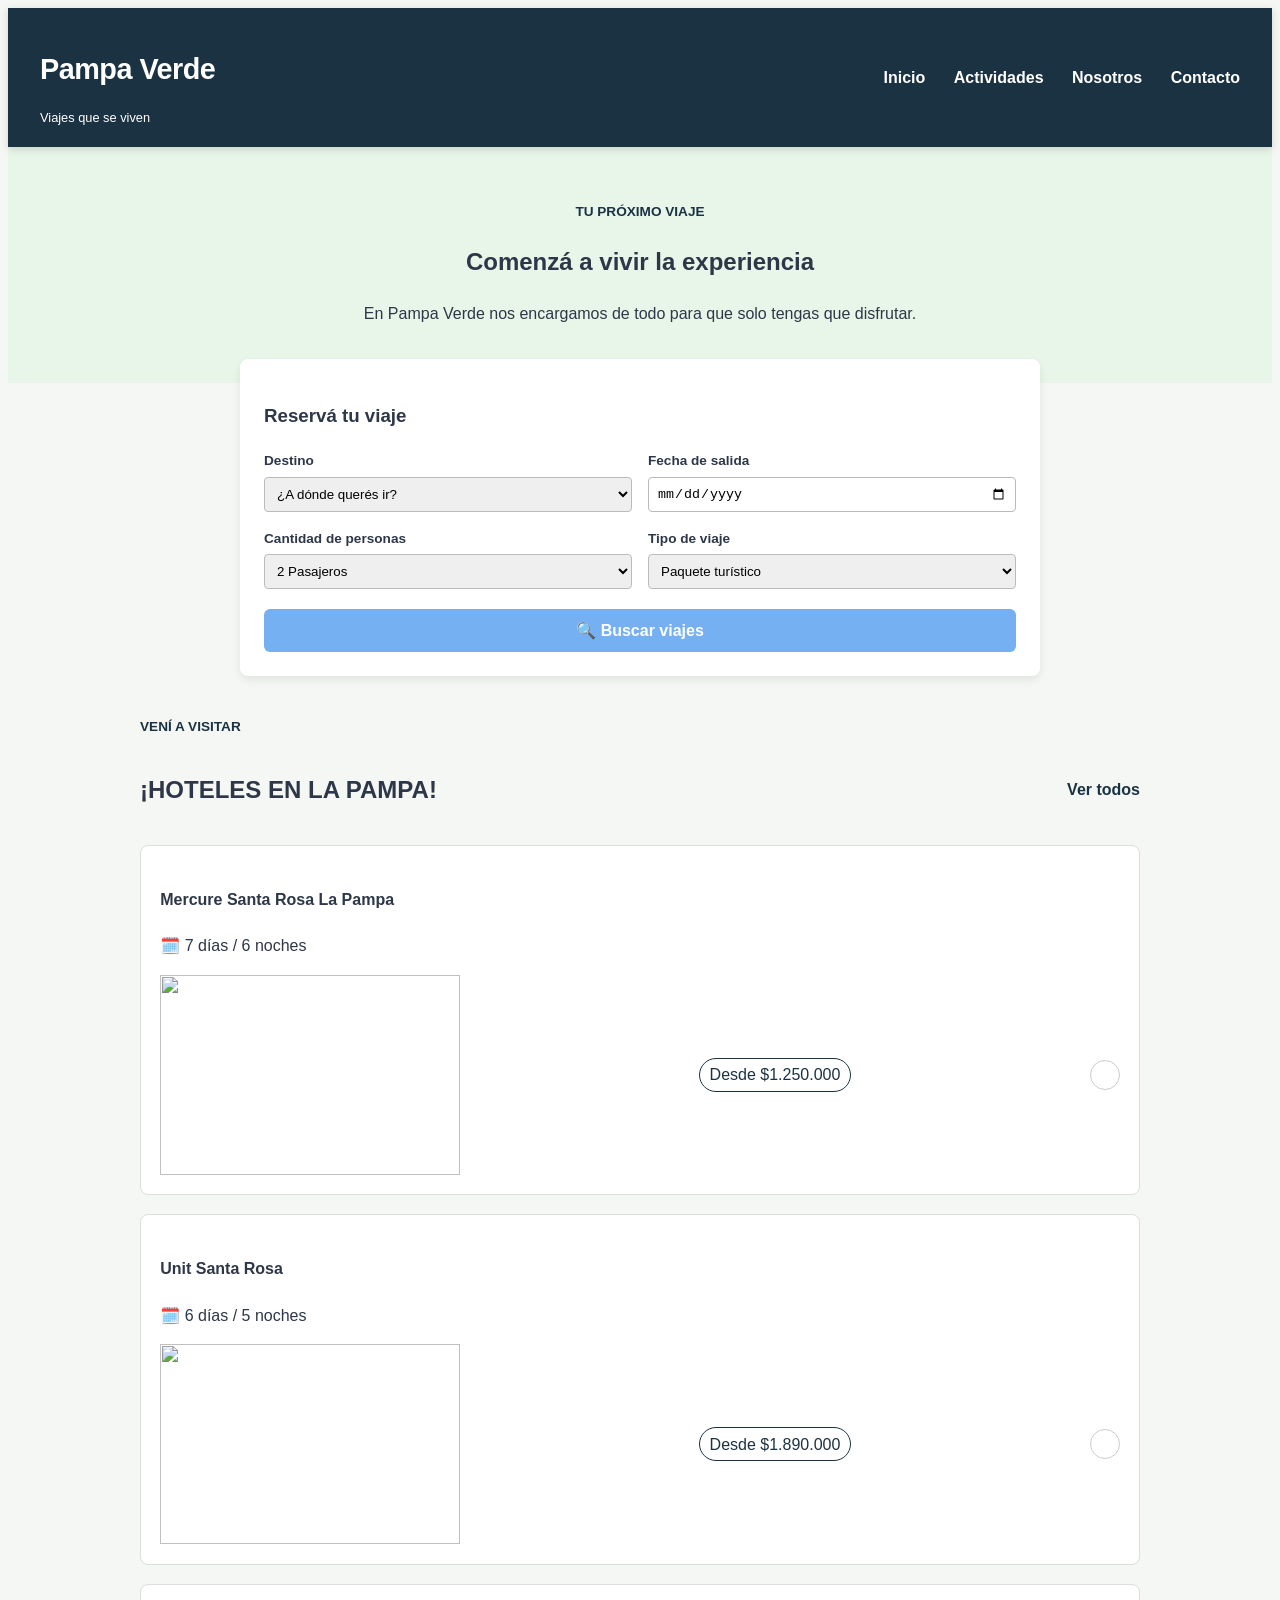
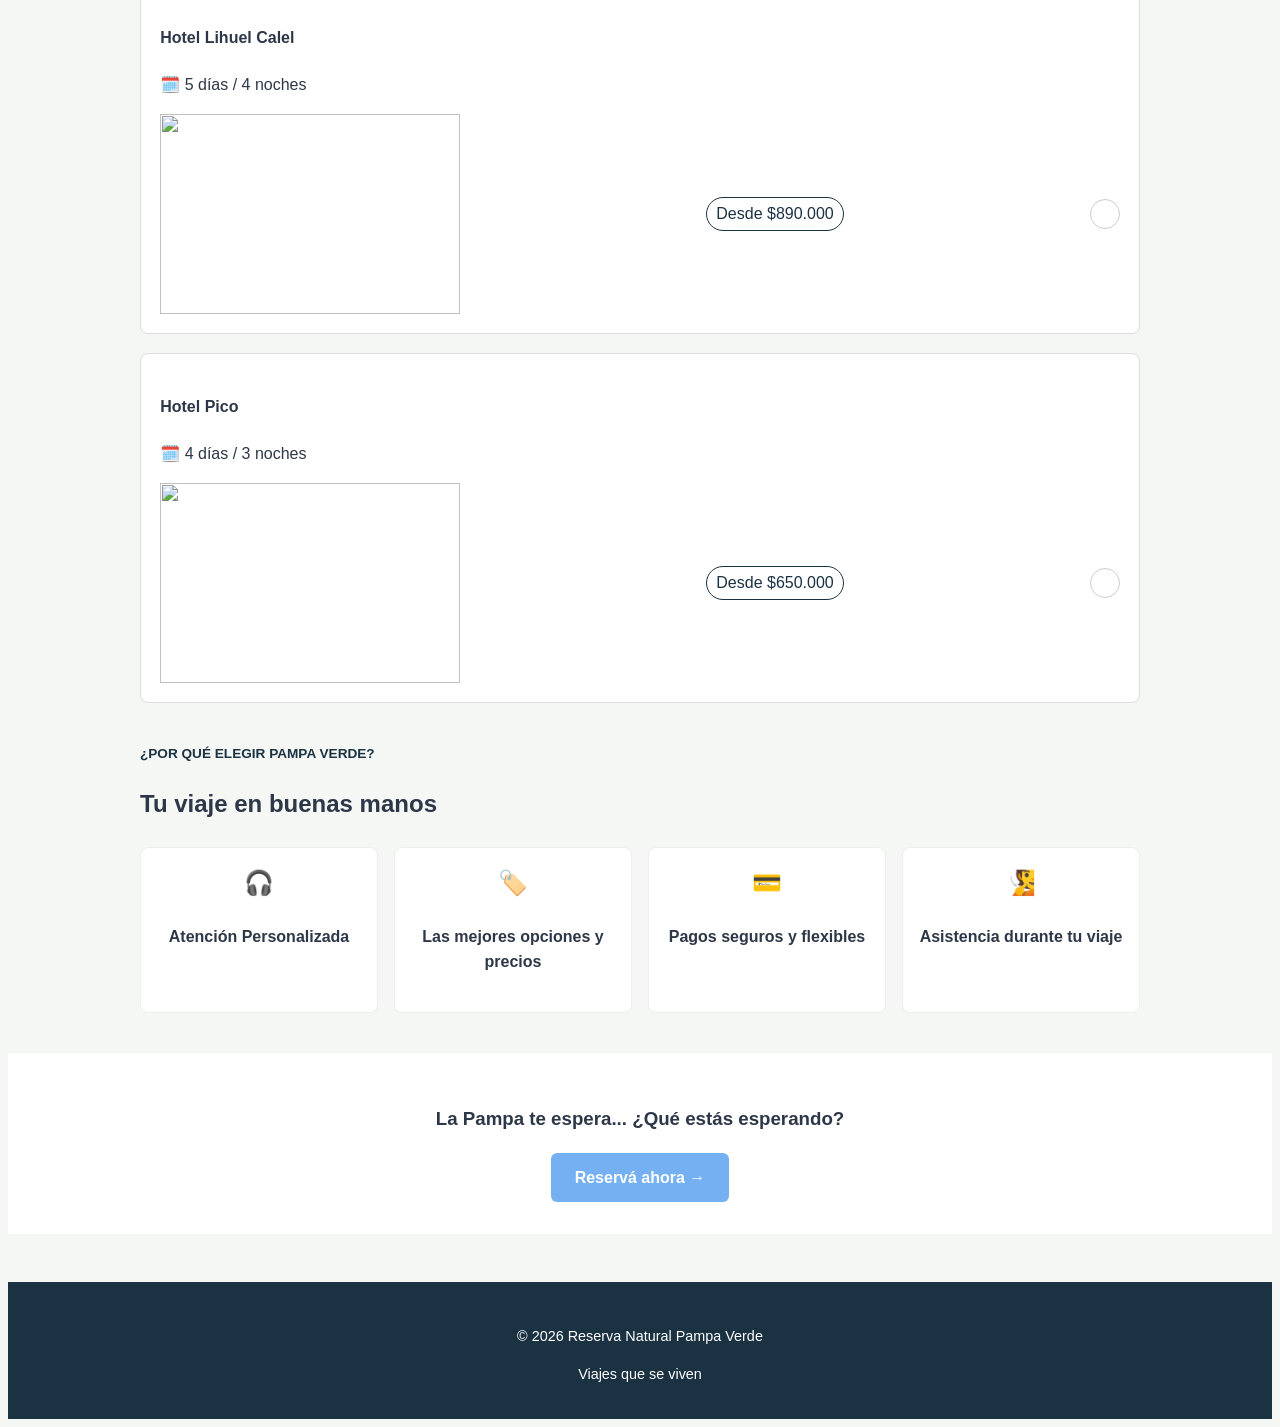
==== reserva.html @ 7fc4922d "Add files via upload" ====
<!DOCTYPE html>
<html lang="es">
<head>
  <meta charset="UTF-8">
  <meta name="viewport" content="width=device-width, initial-scale=1.0">
  <title>Pampa Verde - Reservá tu viaje</title>
  <link rel="stylesheet" href="estilos.css">
</head>
<body>
  <header id="cabecera">
    <div class="logo">
      <h1>Pampa Verde</h1>
      <small>Viajes que se viven</small>
    </div>
    <nav class="menu-navegacion">
      <a href="index.html">Inicio</a>
      <a href="index.html#actividades">Actividades</a>
      <a href="#nosotros">Nosotros</a>
      <a href="tel:+5491112345678">Contacto</a>
    </nav>
  </header>

  <section class="hero-reserva">
    <p class="subtitulo">Tu próximo viaje</p>
    <h2>Comenzá a vivir la experiencia</h2>
    <p>En Pampa Verde nos encargamos de todo para que solo tengas que disfrutar.</p>
  </section>

  
  <section class="contenedor-formulario">
    <form class="caja-reserva">
      <h3>Reservá tu viaje</h3>
      
      <div class="grilla-formulario">
        <div class="campo">
          <label>Destino</label>
          <select>
            <option>¿A dónde querés ir?</option>
            <option>Paseo por la Selva de Galería</option>
            <option>Alquiler de Kayaks</option>
            <option>Zona de Acampe</option>
            <option>Avistamiento de Fauna</option>
          </select>
        </div>

        <div class="campo">
          <label>Fecha de salida</label>
          <input type="date">
        </div>

        <div class="campo">
          <label>Cantidad de personas</label>
          <select>
            <option>1 Pasajero</option>
            <option selected>2 Pasajeros</option>
            <option>3 Pasajeros</option>
            <option>4+ Pasajeros</option>
          </select>
        </div>

        <div class="campo">
          <label>Tipo de viaje</label>
          <select>
            <option>Paquete turístico</option>
            <option>Ecoturismo / Aventura</option>
            <option>Familiar</option>
          </select>
        </div>
      </div>

      <button type="submit" class="boton-buscar">🔍 Buscar viajes</button>
    </form>
  </section>

 
  <section class="seccion-destinos">
    <p class="etiqueta-sub">VENÍ A VISITAR</p>
    <div class="cabecera-destinos">
      <h2>¡HOTELES EN LA PAMPA!</h2>
      <a href="index.html#actividades" class="enlace-ver-todos">Ver todos </a>
    </div>

    <div class="grilla-cuatro-tarjetas">
      <article class="tarjeta-destino">
        <h4>Mercure Santa Rosa La Pampa</h4>
        <p>🗓️ 7 días / 6 noches</p>
        <div class="pie-tarjeta">
          <img id="hotel1" src="./imagen/mercure santa rosa.png" width="300" height="200" alt="">
          <span class="precio">Desde $1.250.000</span>
          <button class="flecha"></button>
        </div>
      </article>

      <article class="tarjeta-destino">
        <h4>Unit Santa Rosa</h4>
        <p>🗓️ 6 días / 5 noches</p>
        <div class="pie-tarjeta">
          <img src="./imagen/uniit santa rosa.png" width="300" height="200" alt="">
          <span class="precio">Desde $1.890.000</span>
          <button class="flecha"></button>
        </div>
      </article>

      <article class="tarjeta-destino">
        <h4>Hotel Lihuel Calel</h4>
        <p>🗓️ 5 días / 4 noches</p>
        <div class="pie-tarjeta">
          <img src="./imagen/hotel lihuel.png" width="300" height="200" alt="">
          <span class="precio">Desde $890.000</span>
          <button class="flecha"></button>
        </div>
      </article>

      <article class="tarjeta-destino">
        <h4>Hotel Pico</h4>
        <p>🗓️ 4 días / 3 noches</p>
        <div class="pie-tarjeta">
          <img src="./imagen/hotel pico.png" width="300" height="200" alt="">
          <span class="precio">Desde $650.000</span>
          <button class="flecha"></button>
        </div>
      </article>
    </div>
  </section>

  
  <section class="seccion-beneficios" id="nosotros">
    <p class="etiqueta-sub">¿Por qué elegir Pampa Verde?</p>
    <h2>Tu viaje en buenas manos</h2>

    <div class="grilla-beneficios">
      <div class="item-beneficio">
        <span class="icono">🎧</span>
        <h4>Atención Personalizada</h4>
      </div>
      <div class="item-beneficio">
        <span class="icono">🏷️</span>
        <h4>Las mejores opciones y precios</h4>
      </div>
      <div class="item-beneficio">
        <span class="icono">💳</span>
        <h4>Pagos seguros y flexibles</h4>
      </div>
      <div class="item-beneficio">
        <span class="icono">🧏</span>
        <h4>Asistencia durante tu viaje</h4>
      </div>
    </div>
  </section>


  <section class="banner-cierre">
    <h3>La Pampa te espera... ¿Qué estás esperando?</h3>
    <a href="#cabecera" class="boton-accion">Reservá ahora &rarr;</a>
  </section>


  <footer id="pie-pagina">
    <p>© 2026 Reserva Natural Pampa Verde</p>
    <p>Viajes que se viven</p>
  </footer>

</body>
</html>
---- estilos.css ----
¿* {
  margin: 0;
  padding: 0;
  box-sizing: border-box;
}

html {
  scroll-behavior: smooth;
}

body {
  font-family: 'Segoe UI', Tahoma, Geneva, Verdana, sans-serif;
  background-color: #f4f7f4;
  color: #2d3748;
  line-height: 1.6;
}

#cabecera {
  background-color: #1b3243;
  color: #ffffff;
  padding: 1.2rem 2rem;
  display: flex;
  justify-content: space-between;
  align-items: center;
  position: sticky;
  top: 0;
  z-index: 1000;
  box-shadow: 0 2px 8px rgba(0, 0, 0, 0.15);
}

#cabecera .logo h1 {
  font-size: 1.8rem;
  font-weight: 700;
  letter-spacing: -0.5px;
}

#cabecera .logo small {
  color: #ffffff;
  font-size: 0.8rem;
  display: block;
  margin-top: -4px;
}

.menu-navegacion a {
  color: #ffffff;
  text-decoration: none;
  margin-left: 1.5rem;
  font-weight: 600;
  transition: color 0.3s ease;
}

.menu-navegacion a:hover {
  color: #b7e4c7;
}

.contenedor-principal {
  display: flex;
  gap: 2rem;
  max-width: 1200px;
  margin: 2.5rem auto 1rem auto;
  padding: 0 1.5rem;
}

#atraccion-estrella {
  display: flex;
  flex: 2;
  background-color: #ffffff;
  border-radius: 12px;
  overflow: hidden;
  box-shadow: 0 4px 12px rgba(0, 0, 0, 0.08);
}

#foto, .imagen-atraccion {
  width: 45%;
  min-height: 250px;
  object-fit: cover;
  display: block;
}

.contenido-atraccion {
  padding: 2rem;
  display: flex;
  flex-direction: column;
  justify-content: center;
  align-items: flex-start;
}

.contenido-atraccion h2 {
  color: #1b3243;
  margin-bottom: 1rem;
  font-size: 1.6rem;
}

.contenido-atraccion p {
  color: #1b3243;
  margin-bottom: 1.5rem;
}

.boton-accion, .boton-buscar {
  display: inline-block;
  background-color: #75b0f2;
  color: #ffffff;
  padding: 0.75rem 1.5rem;
  text-decoration: none;
  border-radius: 6px;
  font-weight: bold;
  border: none;
  cursor: pointer;
  transition: background-color 0.3s ease, transform 0.2s ease;
}

.boton-accion:hover, .boton-buscar:hover {
  background-color: #1b3243;
  transform: translateY(-2px);
}

.columna-servicios {
  display: flex;
  flex-direction: column;
  flex: 1;
  gap: 1.5rem;
}

.tarjeta-servicio {
  background-color: #ffffff;
  padding: 1.5rem;
  border-radius: 12px;
  border-left: 5px solid #1b3243;
  box-shadow: 0 4px 12px rgba(0, 0, 0, 0.06);
}

.tarjeta-servicio h3 {
  color: #1b3243;
  margin-bottom: 0.5rem;
}

.tarjeta-servicio p {
  color: #4a5568;
  font-size: 0.95rem;
  margin-bottom: 1rem;
}

.enlace-servicio {
  color: #1b3243;
  font-weight: bold;
  text-decoration: none;
}

.enlace-servicio:hover {
  text-decoration: underline;
}

.seccion-actividades {
  max-width: 1200px;
  margin: 3.5rem auto;
  padding: 0 1.5rem;
}

.encabezado-seccion {
  text-align: center;
  margin-bottom: 2rem;
}

.encabezado-seccion h2 {
  color: #1b3243;
  font-size: 2rem;
  margin-bottom: 0.3rem;
}

.encabezado-seccion p {
  color: #1b3243;
  font-weight: 600;
}

.grilla-actividades {
  display: grid;
  grid-template-columns: repeat(2, 1fr);
  gap: 1.5rem;
}

.tarjeta-actividad {
  background-color: #ffffff;
  border: 1px solid #d8f3dc;
  border-radius: 12px;
  padding: 1.5rem;
  display: flex;
  flex-direction: column;
  justify-content: space-between;
  box-shadow: 0 4px 10px rgba(0, 0, 0, 0.05);
  transition: transform 0.2s ease, box-shadow 0.2s ease;
}

.tarjeta-actividad:hover {
  transform: translateY(-4px);
  box-shadow: 0 8px 20px rgba(0, 0, 0, 0.1);
}

.categoria-actividad {
  display: inline-block;
  background-color: #75b0f2;
  color: #1b3243;
  font-size: 0.8rem;
  font-weight: bold;
  padding: 0.3rem 0.8rem;
  border-radius: 20px;
  margin-bottom: 0.8rem;
  align-self: flex-start;
}

.tarjeta-actividad h3 {
  color: #1b3243;
  margin-bottom: 0.5rem;
  font-size: 1.25rem;
}

.tarjeta-actividad p {
  color: #4a5568;
  font-size: 0.95rem;
  margin-bottom: 1.2rem;
  flex-grow: 1;
}

.pie-actividad {
  border-top: 1px solid #edf2f7;
  padding-top: 0.8rem;
  font-size: 0.85rem;
  font-weight: bold;
  color: #1b3243;
}

.hero-reserva {
  text-align: center;
  padding: 2.5rem 1rem;
  background-color: #e8f5e9;
}

.subtitulo, .etiqueta-sub {
  color: #1b3243;
  text-transform: uppercase;
  font-size: 0.85rem;
  font-weight: bold;
}

.contenedor-formulario {
  max-width: 800px;
  margin: -1.5rem auto 2rem auto;
  padding: 0 1rem;
}

.caja-reserva {
  background-color: #ffffff;
  padding: 1.5rem;
  border-radius: 8px;
  box-shadow: 0 4px 10px rgba(0,0,0,0.08);
}

.grilla-formulario {
  display: flex;
  flex-wrap: wrap;
  gap: 1rem;
  margin-top: 1rem;
}

.campo {
  flex: 1 1 calc(50% - 1rem);
  display: flex;
  flex-direction: column;
}

.campo label {
  font-size: 0.85rem;
  font-weight: bold;
  margin-bottom: 0.3rem;
}

.campo select, .campo input {
  padding: 0.5rem;
  border: 1px solid #bbb;
  border-radius: 4px;
}

.boton-buscar {
  width: 100%;
  margin-top: 1.2rem;
  font-size: 1rem;
}

.seccion-destinos, .seccion-beneficios {
  max-width: 1000px;
  margin: 2.5rem auto;
  padding: 0 1rem;
}

.cabecera-destinos {
  display: flex;
  justify-content: space-between;
  align-items: center;
  margin-bottom: 1rem;
}

.enlace-ver-todos {
  color: #1b3243;
  font-weight: bold;
  text-decoration: none;
}

.grilla-cuatro-tarjetas {
  display: flex;
  flex-wrap: wrap;
  gap: 1.2rem;
  
}

.tarjeta-destino {
  flex: 1 1 calc(50% - 1.2rem);
  background: #ffffff;
  padding: 1.2rem;
  border-radius: 8px;
  border: 1px solid #ddd;
}

.pie-tarjeta {
  display: flex;
  justify-content: space-between;
  align-items: center;
  margin-top: 1rem;
}

.precio {
  font-weight: lighter;
  color: #1b3243;
  border: 1px solid #1b3243;
  padding: 0.2rem 0.6rem;
  border-radius: 115px;
}

.flecha {
  background: none;
  border: 1px solid #ccc;
  border-radius: 50%;
  width: 30px;
  height: 30px;
  cursor: pointer;
}

.grilla-beneficios {
  display: flex;
  justify-content: space-between;
  gap: 1rem;
  margin-top: 1.5rem;
}

.item-beneficio {
  flex: 1;
  background: #ffffff;
  padding: 1rem;
  border-radius: 8px;
  border: 1px solid #eee;
  text-align: center;
}

.icono {
  font-size: 1.5rem;
  display: block;
  margin-bottom: 0.5rem;
}

.banner-cierre {
  text-align: center;
  background: #ffffff;
  padding: 2rem;
}

#pie-pagina {
  background-color: #1b3243;
  color: #ffffff;
  text-align: center;
  padding: 1.8rem 1rem;
  margin-top: 3rem;
  font-size: 0.9rem;
}

#pie-pagina p {
  margin-bottom: 0.3rem;
}

#pie-pagina a {
  color: #1b3243;
  text-decoration: none;
  font-weight: 600;
}

#pie-pagina a:hover {
  text-decoration: underline;
}
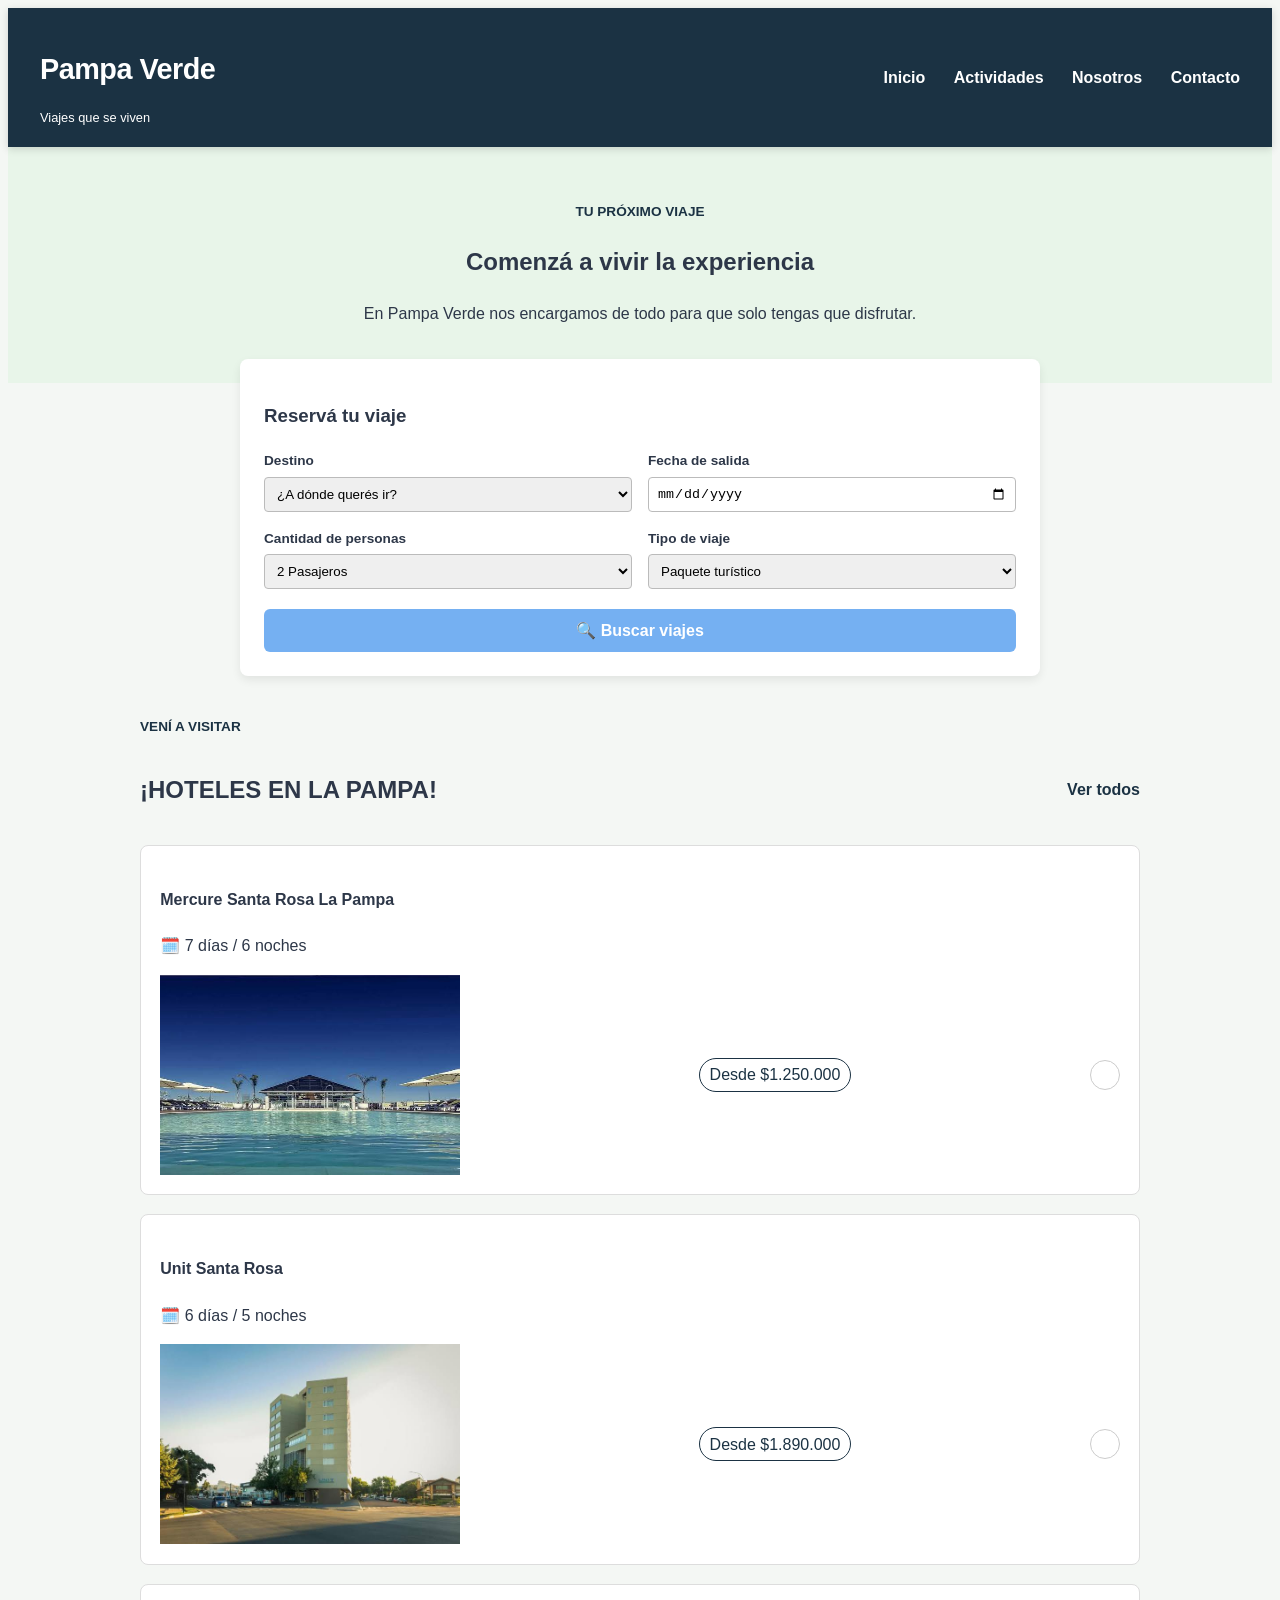
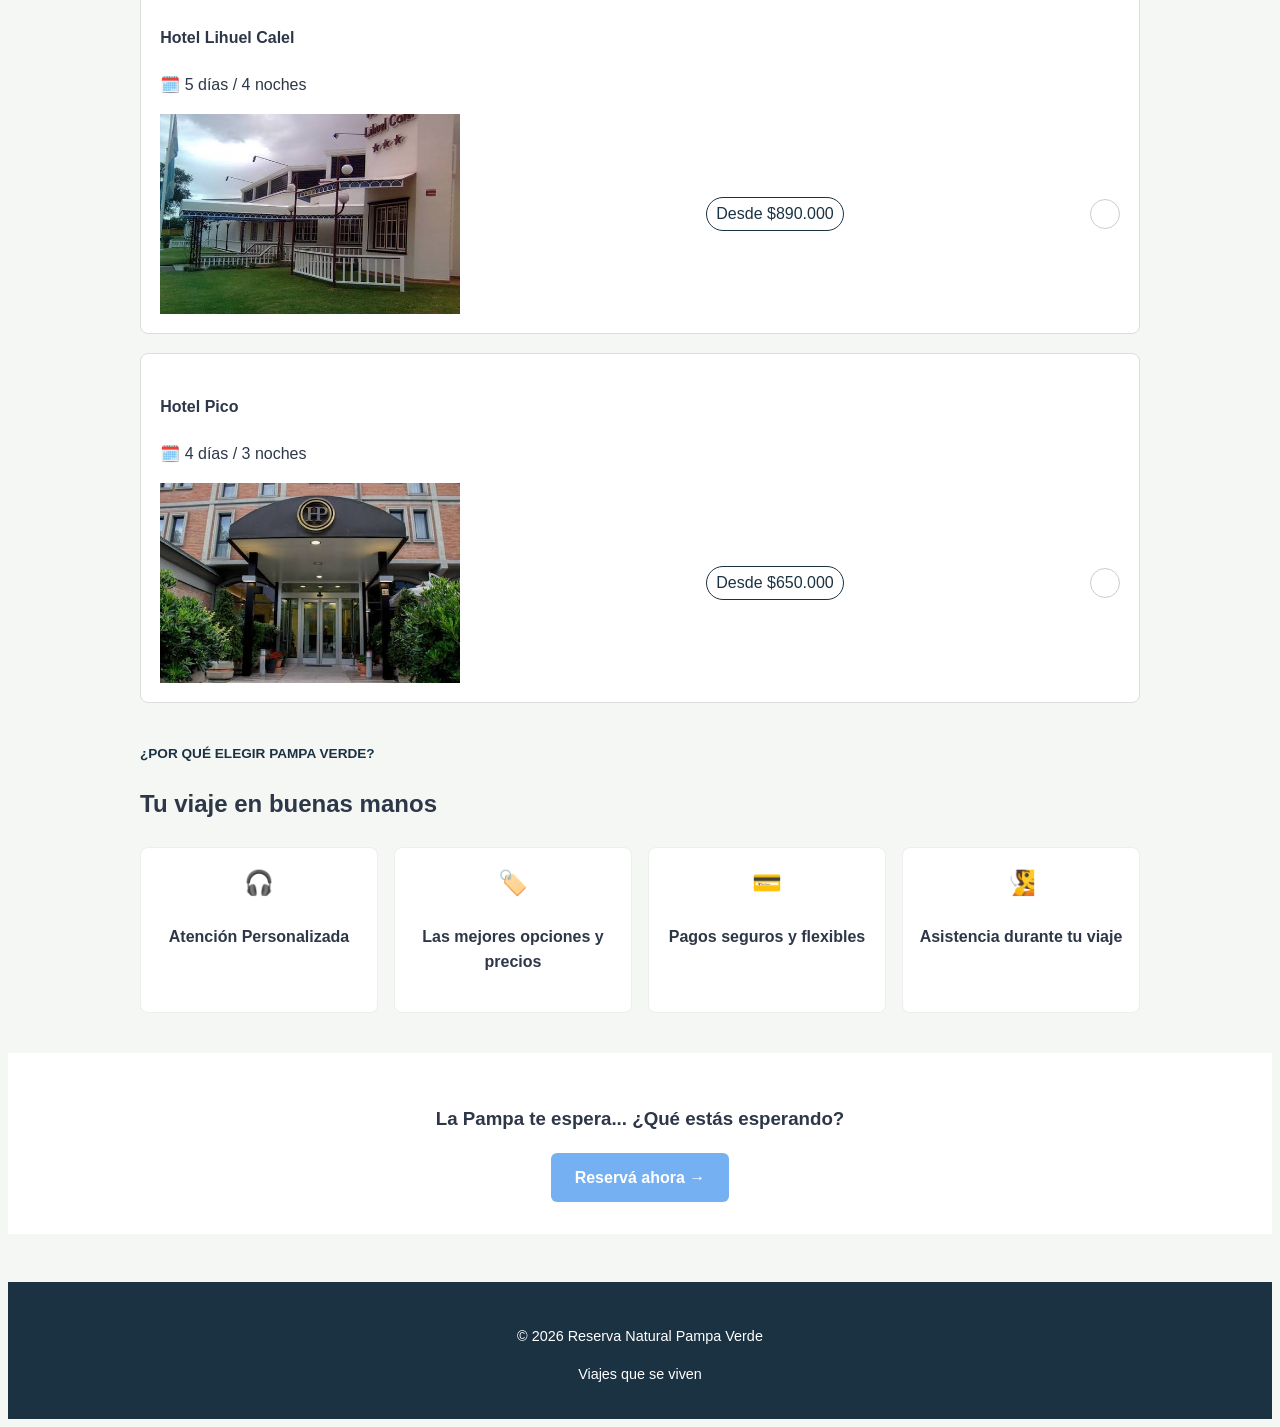
==== commit 5aa3f17c: "Update reserva.html" ====
--- a/reserva.html
+++ b/reserva.html
@@ -85,7 +85,7 @@
         <h4>Mercure Santa Rosa La Pampa</h4>
         <p>🗓️ 7 días / 6 noches</p>
         <div class="pie-tarjeta">
-          <img id="hotel1" src="./imagen/mercure santa rosa.png" width="300" height="200" alt="">
+          <img id="hotel1" src="Mercure Santa Rosa La Pampa.jpeg" width="300" height="200" alt="">
           <span class="precio">Desde $1.250.000</span>
           <button class="flecha"></button>
         </div>
@@ -95,7 +95,7 @@
         <h4>Unit Santa Rosa</h4>
         <p>🗓️ 6 días / 5 noches</p>
         <div class="pie-tarjeta">
-          <img src="./imagen/uniit santa rosa.png" width="300" height="200" alt="">
+          <img src="Unit Santa Rosa.jpeg" width="300" height="200" alt="">
           <span class="precio">Desde $1.890.000</span>
           <button class="flecha"></button>
         </div>
@@ -105,7 +105,7 @@
         <h4>Hotel Lihuel Calel</h4>
         <p>🗓️ 5 días / 4 noches</p>
         <div class="pie-tarjeta">
-          <img src="./imagen/hotel lihuel.png" width="300" height="200" alt="">
+          <img src="Hotel Lihuel Calel.jpeg" width="300" height="200" alt="">
           <span class="precio">Desde $890.000</span>
           <button class="flecha"></button>
         </div>
@@ -115,7 +115,7 @@
         <h4>Hotel Pico</h4>
         <p>🗓️ 4 días / 3 noches</p>
         <div class="pie-tarjeta">
-          <img src="./imagen/hotel pico.png" width="300" height="200" alt="">
+          <img src="Hotel Pico.jpeg" width="300" height="200" alt="">
           <span class="precio">Desde $650.000</span>
           <button class="flecha"></button>
         </div>
@@ -161,4 +161,4 @@
   </footer>
 
 </body>
-</html>+</html>
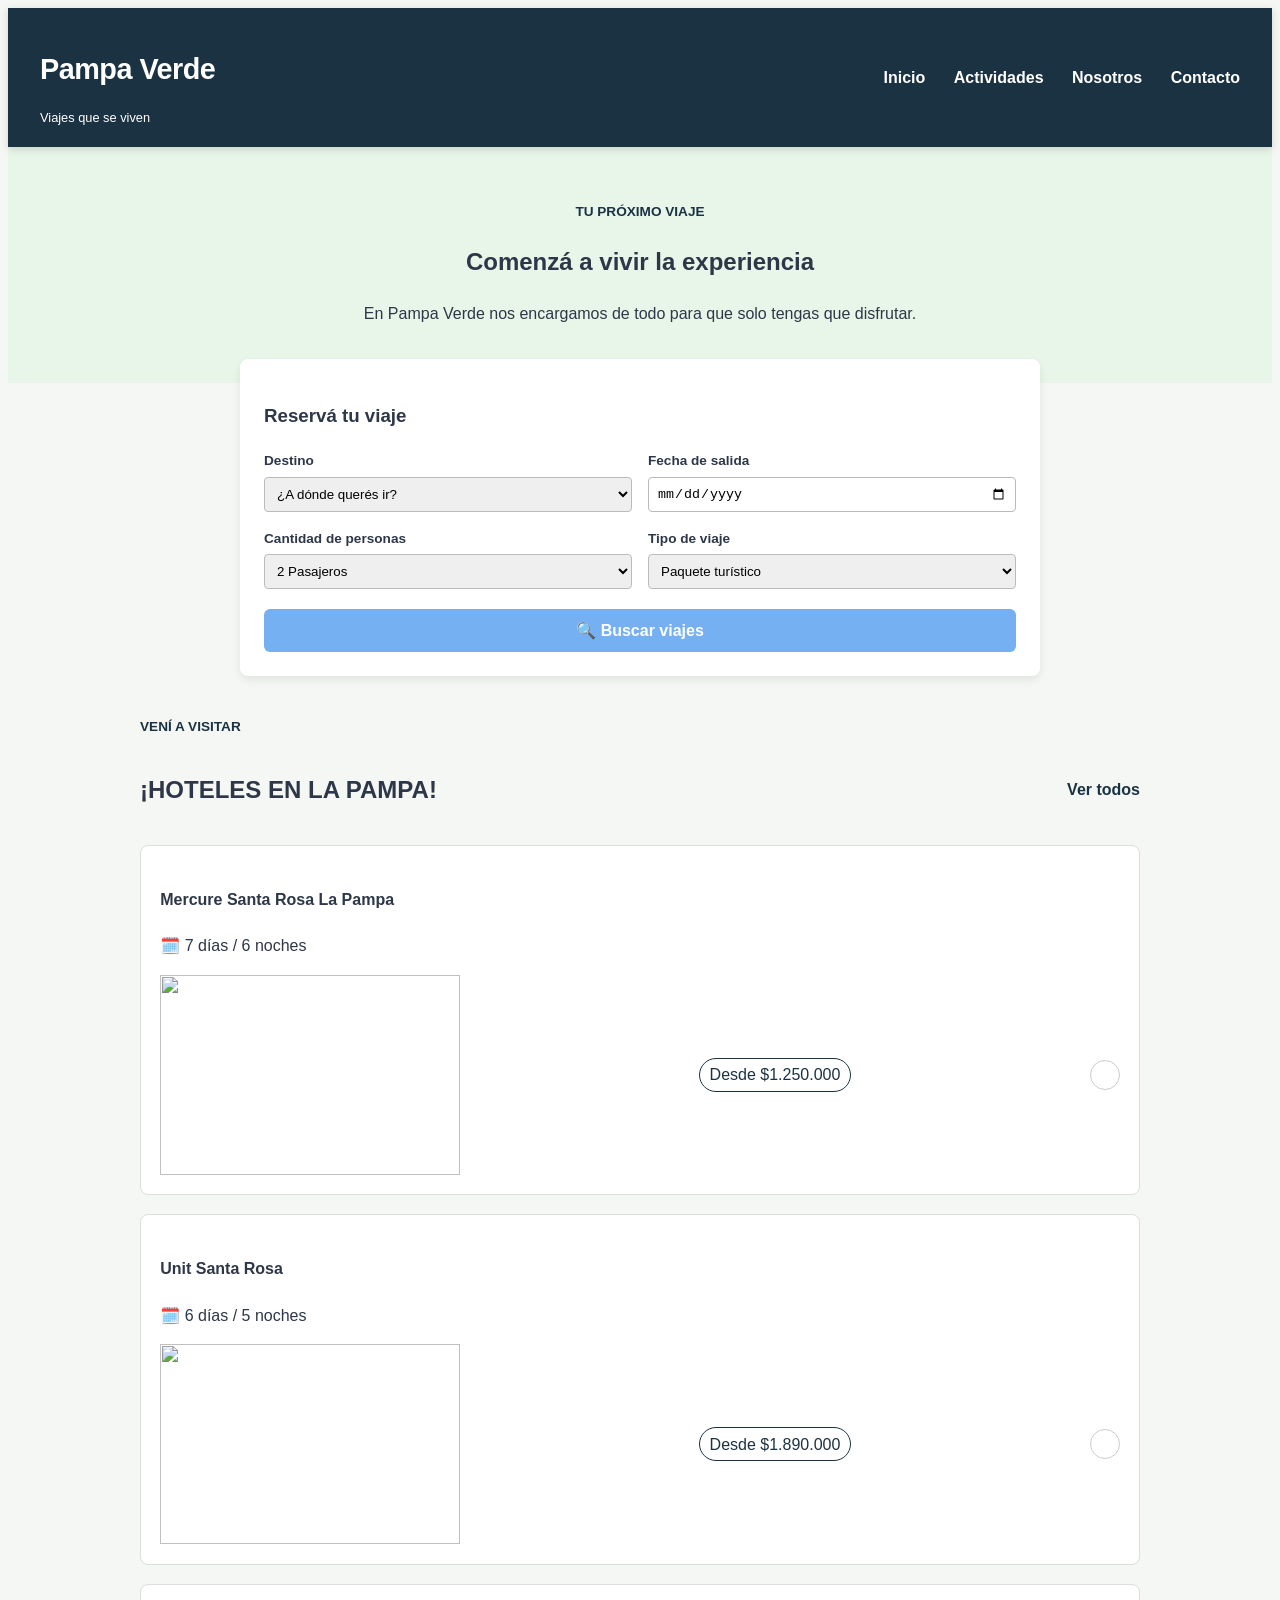
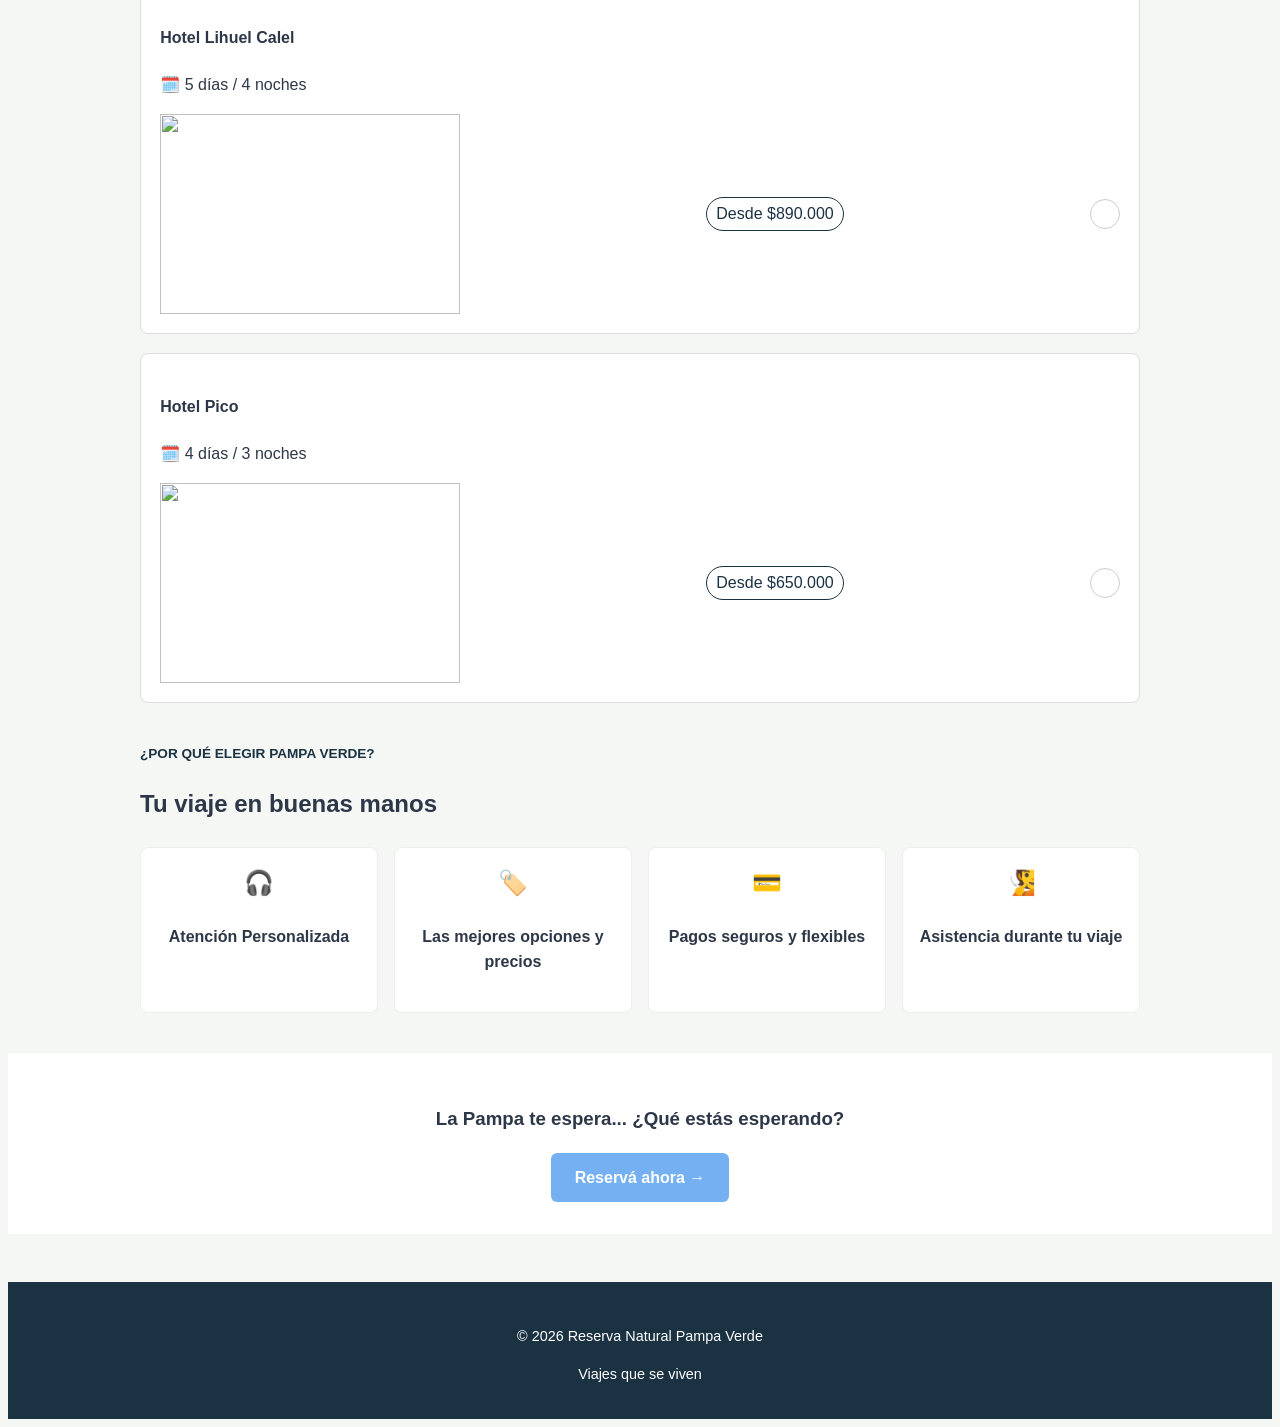
==== commit 73a3cec3: "Fix image source paths in reserva.html Updated image source paths to include a leading dot." ====
--- a/reserva.html
+++ b/reserva.html
@@ -85,7 +85,7 @@
         <h4>Mercure Santa Rosa La Pampa</h4>
         <p>🗓️ 7 días / 6 noches</p>
         <div class="pie-tarjeta">
-          <img id="hotel1" src="Mercure Santa Rosa La Pampa.jpeg" width="300" height="200" alt="">
+          <img id="hotel1" src=".Mercure Santa Rosa La Pampa.jpeg" width="300" height="200" alt="">
           <span class="precio">Desde $1.250.000</span>
           <button class="flecha"></button>
         </div>
@@ -95,7 +95,7 @@
         <h4>Unit Santa Rosa</h4>
         <p>🗓️ 6 días / 5 noches</p>
         <div class="pie-tarjeta">
-          <img src="Unit Santa Rosa.jpeg" width="300" height="200" alt="">
+          <img src=".Unit Santa Rosa.jpeg" width="300" height="200" alt="">
           <span class="precio">Desde $1.890.000</span>
           <button class="flecha"></button>
         </div>
@@ -105,7 +105,7 @@
         <h4>Hotel Lihuel Calel</h4>
         <p>🗓️ 5 días / 4 noches</p>
         <div class="pie-tarjeta">
-          <img src="Hotel Lihuel Calel.jpeg" width="300" height="200" alt="">
+          <img src=".Hotel Lihuel Calel.jpeg" width="300" height="200" alt="">
           <span class="precio">Desde $890.000</span>
           <button class="flecha"></button>
         </div>
@@ -115,7 +115,7 @@
         <h4>Hotel Pico</h4>
         <p>🗓️ 4 días / 3 noches</p>
         <div class="pie-tarjeta">
-          <img src="Hotel Pico.jpeg" width="300" height="200" alt="">
+          <img src=".Hotel Pico.jpeg" width="300" height="200" alt="">
           <span class="precio">Desde $650.000</span>
           <button class="flecha"></button>
         </div>
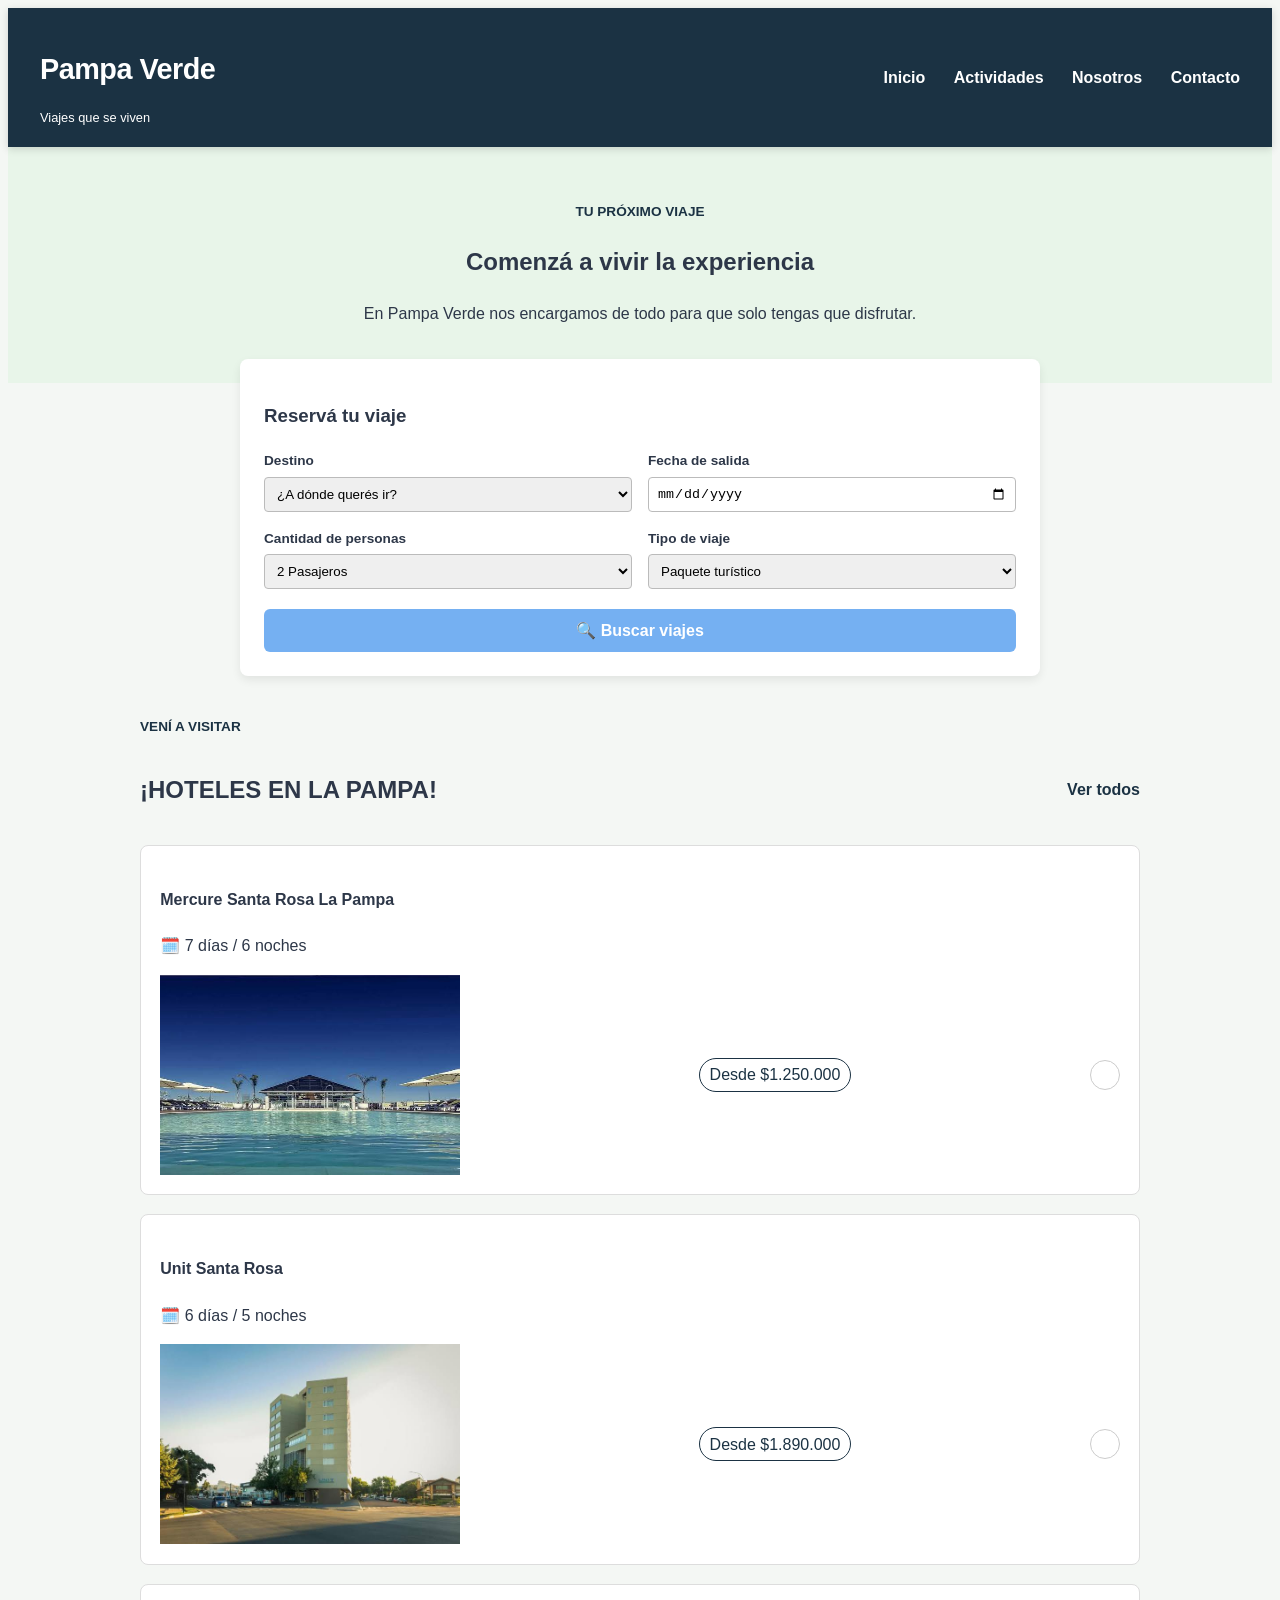
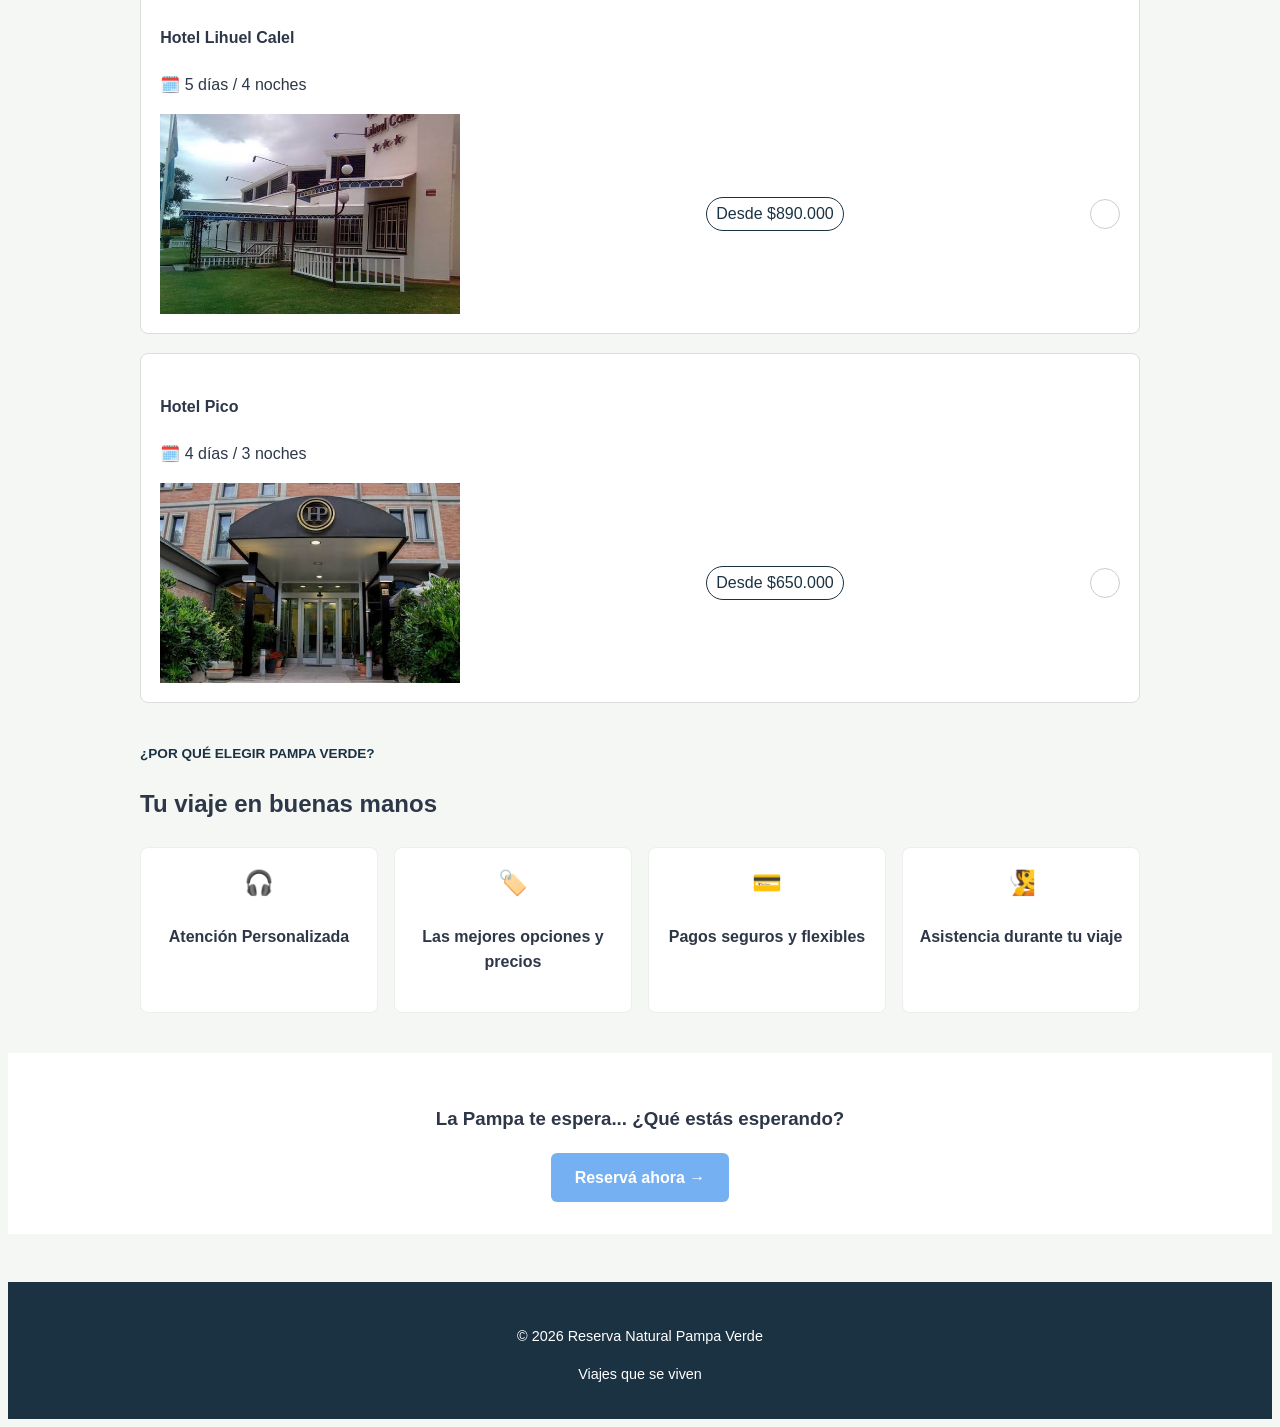
==== commit c45da447: "Update reserva.html" ====
--- a/reserva.html
+++ b/reserva.html
@@ -85,7 +85,7 @@
         <h4>Mercure Santa Rosa La Pampa</h4>
         <p>🗓️ 7 días / 6 noches</p>
         <div class="pie-tarjeta">
-          <img id="hotel1" src=".Mercure Santa Rosa La Pampa.jpeg" width="300" height="200" alt="">
+          <img id="hotel1" src="Mercure Santa Rosa La Pampa.jpeg" width="300" height="200" alt="">
           <span class="precio">Desde $1.250.000</span>
           <button class="flecha"></button>
         </div>
@@ -95,7 +95,7 @@
         <h4>Unit Santa Rosa</h4>
         <p>🗓️ 6 días / 5 noches</p>
         <div class="pie-tarjeta">
-          <img src=".Unit Santa Rosa.jpeg" width="300" height="200" alt="">
+          <img src="Unit Santa Rosa.jpeg" width="300" height="200" alt="">
           <span class="precio">Desde $1.890.000</span>
           <button class="flecha"></button>
         </div>
@@ -105,7 +105,7 @@
         <h4>Hotel Lihuel Calel</h4>
         <p>🗓️ 5 días / 4 noches</p>
         <div class="pie-tarjeta">
-          <img src=".Hotel Lihuel Calel.jpeg" width="300" height="200" alt="">
+          <img src="Hotel Lihuel Calel.jpeg" width="300" height="200" alt="">
           <span class="precio">Desde $890.000</span>
           <button class="flecha"></button>
         </div>
@@ -115,7 +115,7 @@
         <h4>Hotel Pico</h4>
         <p>🗓️ 4 días / 3 noches</p>
         <div class="pie-tarjeta">
-          <img src=".Hotel Pico.jpeg" width="300" height="200" alt="">
+          <img src="Hotel Pico.jpeg" width="300" height="200" alt="">
           <span class="precio">Desde $650.000</span>
           <button class="flecha"></button>
         </div>
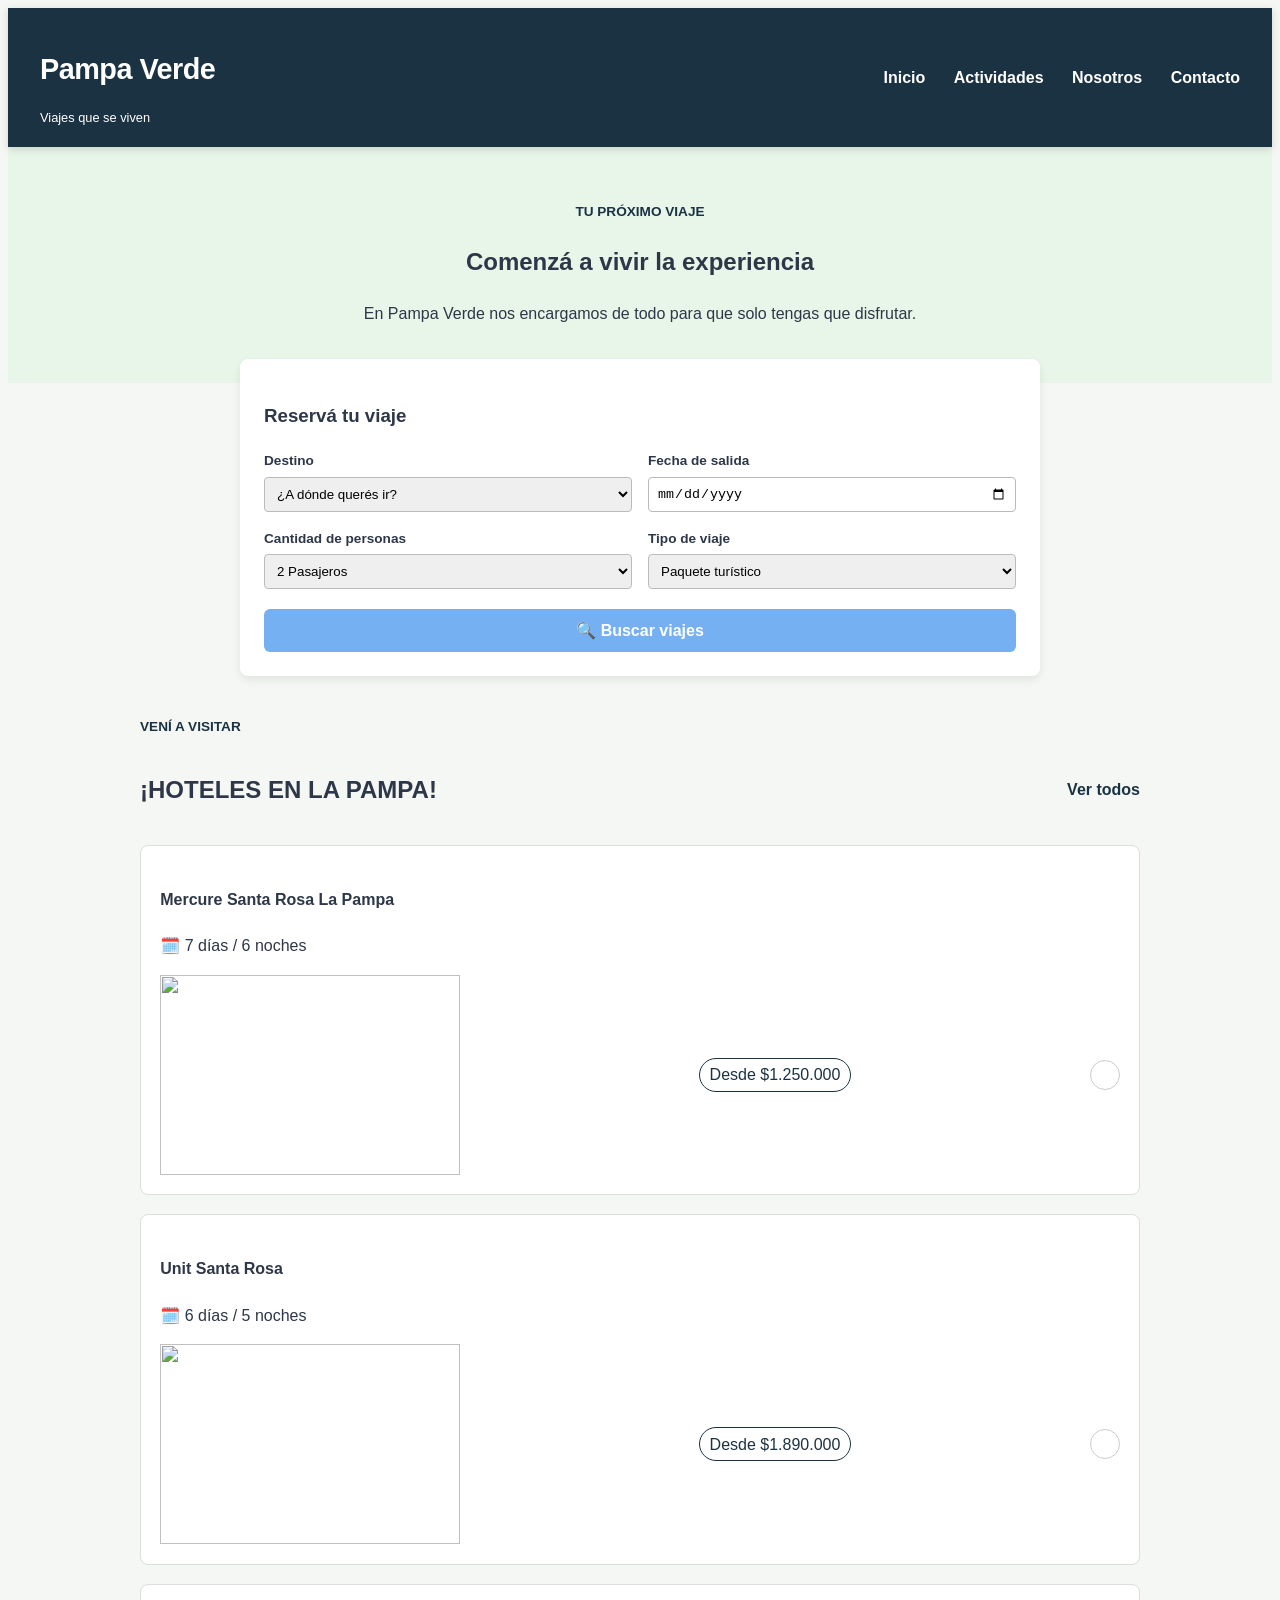
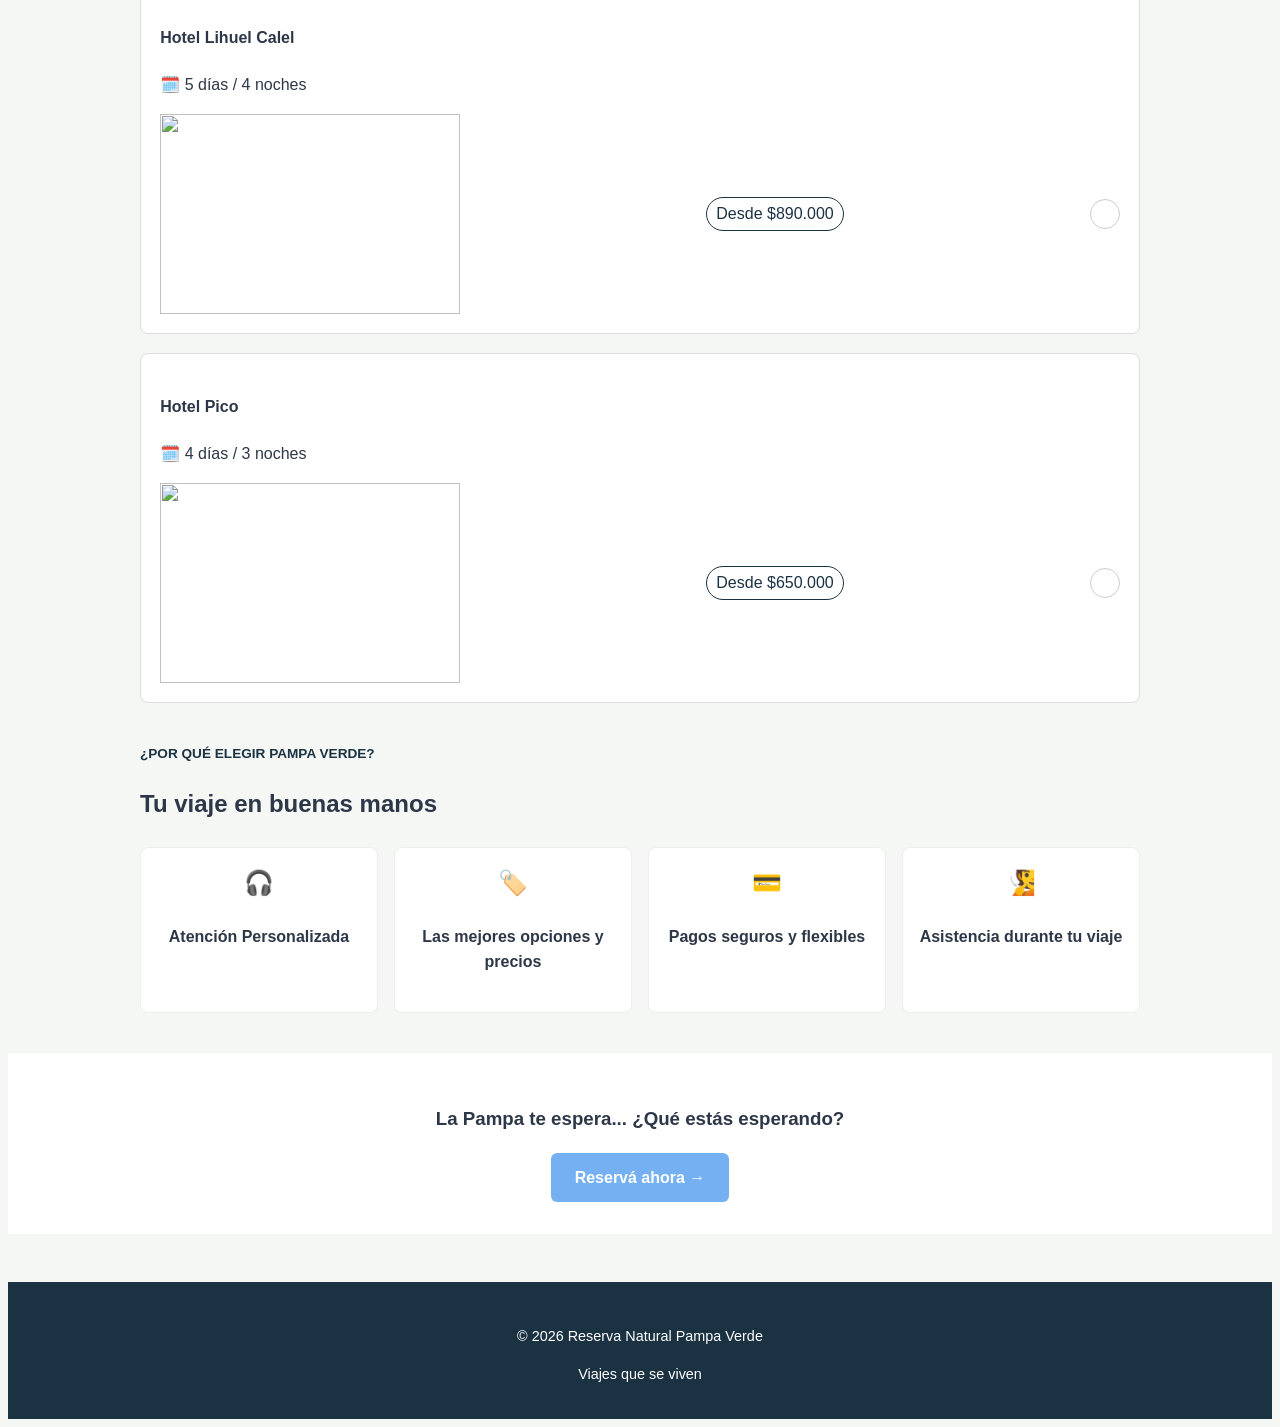
==== commit 9d8a45f4: "Update reserva.html" ====
--- a/reserva.html
+++ b/reserva.html
@@ -85,7 +85,7 @@
         <h4>Mercure Santa Rosa La Pampa</h4>
         <p>🗓️ 7 días / 6 noches</p>
         <div class="pie-tarjeta">
-          <img id="hotel1" src="Mercure Santa Rosa La Pampa.jpeg" width="300" height="200" alt="">
+          <img id="hotel1" src=".Mercure Santa Rosa La Pampa.jpeg" width="300" height="200" alt="">
           <span class="precio">Desde $1.250.000</span>
           <button class="flecha"></button>
         </div>
@@ -95,7 +95,7 @@
         <h4>Unit Santa Rosa</h4>
         <p>🗓️ 6 días / 5 noches</p>
         <div class="pie-tarjeta">
-          <img src="Unit Santa Rosa.jpeg" width="300" height="200" alt="">
+          <img src=".Unit Santa Rosa.jpeg" width="300" height="200" alt="">
           <span class="precio">Desde $1.890.000</span>
           <button class="flecha"></button>
         </div>
@@ -105,7 +105,7 @@
         <h4>Hotel Lihuel Calel</h4>
         <p>🗓️ 5 días / 4 noches</p>
         <div class="pie-tarjeta">
-          <img src="Hotel Lihuel Calel.jpeg" width="300" height="200" alt="">
+          <img src=".Hotel Lihuel Calel.jpeg" width="300" height="200" alt="">
           <span class="precio">Desde $890.000</span>
           <button class="flecha"></button>
         </div>
@@ -115,7 +115,7 @@
         <h4>Hotel Pico</h4>
         <p>🗓️ 4 días / 3 noches</p>
         <div class="pie-tarjeta">
-          <img src="Hotel Pico.jpeg" width="300" height="200" alt="">
+          <img src=".Hotel Pico.jpeg" width="300" height="200" alt="">
           <span class="precio">Desde $650.000</span>
           <button class="flecha"></button>
         </div>
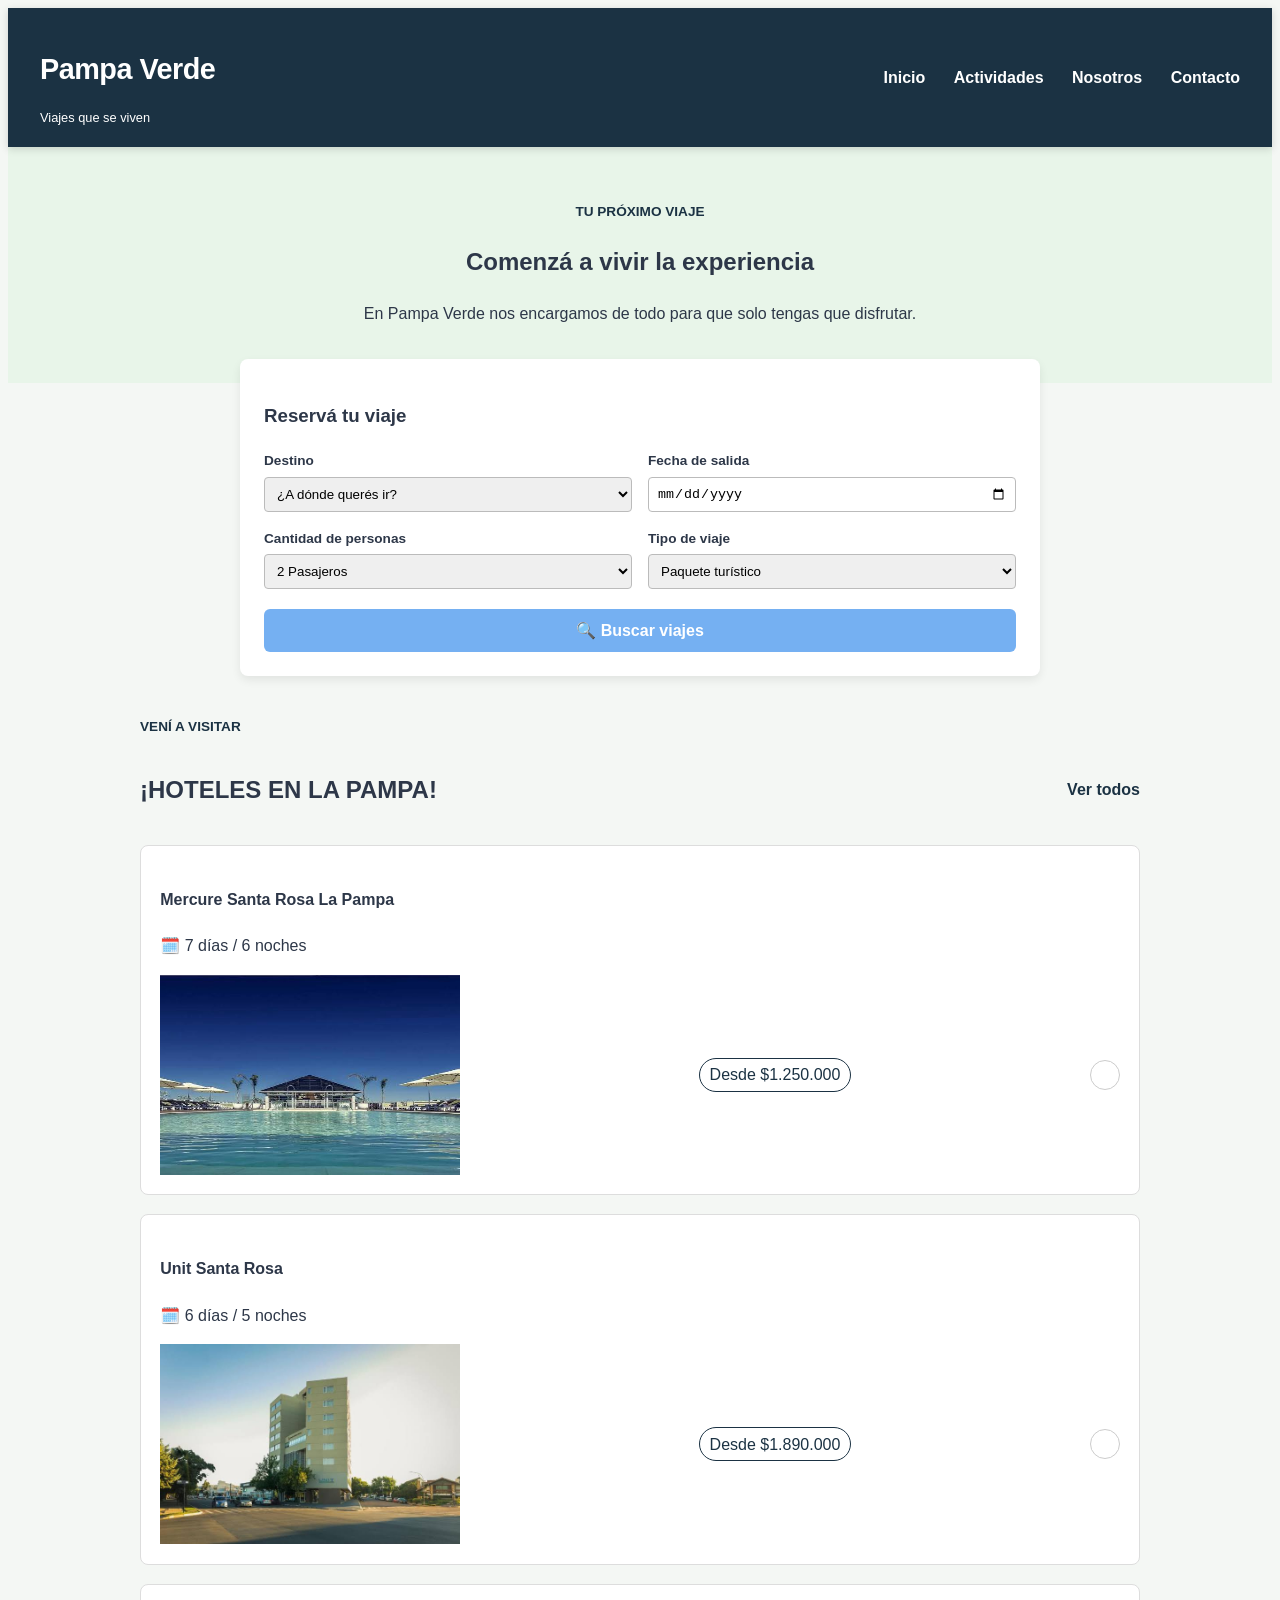
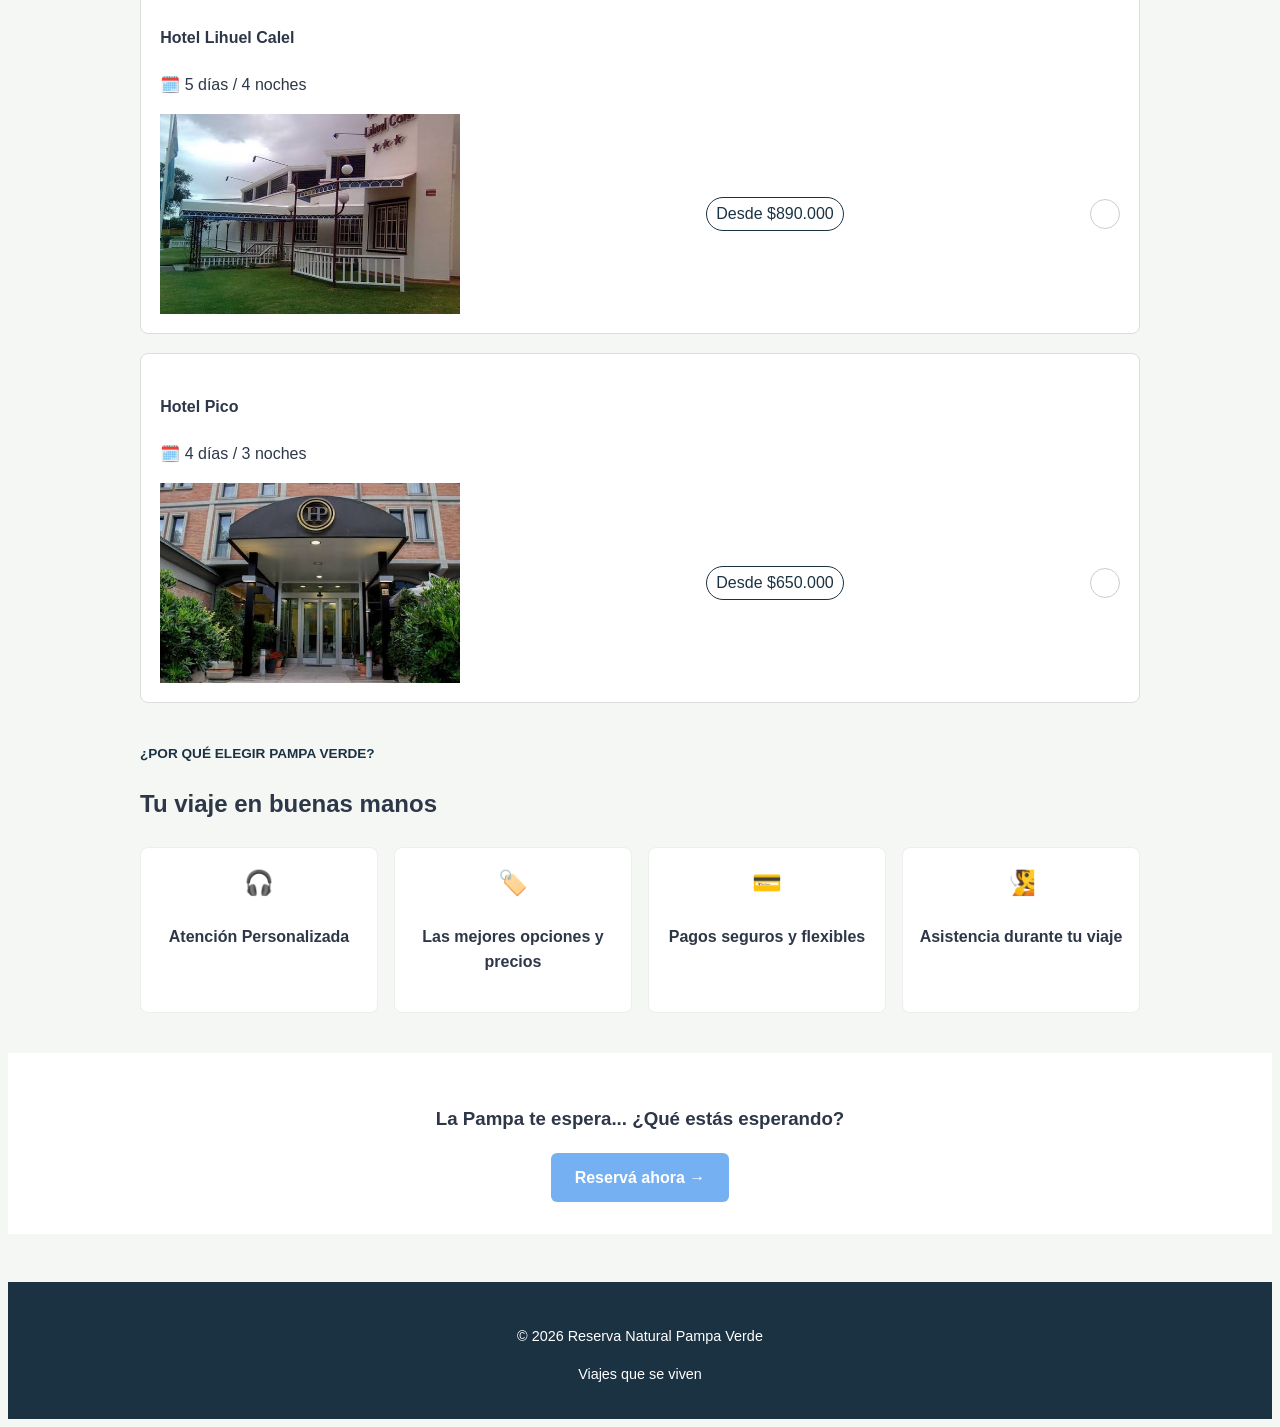
==== commit 72c1855e: "Fix image paths in reserva.html" ====
--- a/reserva.html
+++ b/reserva.html
@@ -85,7 +85,7 @@
         <h4>Mercure Santa Rosa La Pampa</h4>
         <p>🗓️ 7 días / 6 noches</p>
         <div class="pie-tarjeta">
-          <img id="hotel1" src=".Mercure Santa Rosa La Pampa.jpeg" width="300" height="200" alt="">
+          <img id="hotel1" src="./Mercure Santa Rosa La Pampa.jpeg" width="300" height="200" alt="">
           <span class="precio">Desde $1.250.000</span>
           <button class="flecha"></button>
         </div>
@@ -95,7 +95,7 @@
         <h4>Unit Santa Rosa</h4>
         <p>🗓️ 6 días / 5 noches</p>
         <div class="pie-tarjeta">
-          <img src=".Unit Santa Rosa.jpeg" width="300" height="200" alt="">
+          <img src="./Unit Santa Rosa.jpeg" width="300" height="200" alt="">
           <span class="precio">Desde $1.890.000</span>
           <button class="flecha"></button>
         </div>
@@ -105,7 +105,7 @@
         <h4>Hotel Lihuel Calel</h4>
         <p>🗓️ 5 días / 4 noches</p>
         <div class="pie-tarjeta">
-          <img src=".Hotel Lihuel Calel.jpeg" width="300" height="200" alt="">
+          <img src="./Hotel Lihuel Calel.jpeg" width="300" height="200" alt="">
           <span class="precio">Desde $890.000</span>
           <button class="flecha"></button>
         </div>
@@ -115,7 +115,7 @@
         <h4>Hotel Pico</h4>
         <p>🗓️ 4 días / 3 noches</p>
         <div class="pie-tarjeta">
-          <img src=".Hotel Pico.jpeg" width="300" height="200" alt="">
+          <img src="./Hotel Pico.jpeg" width="300" height="200" alt="">
           <span class="precio">Desde $650.000</span>
           <button class="flecha"></button>
         </div>
